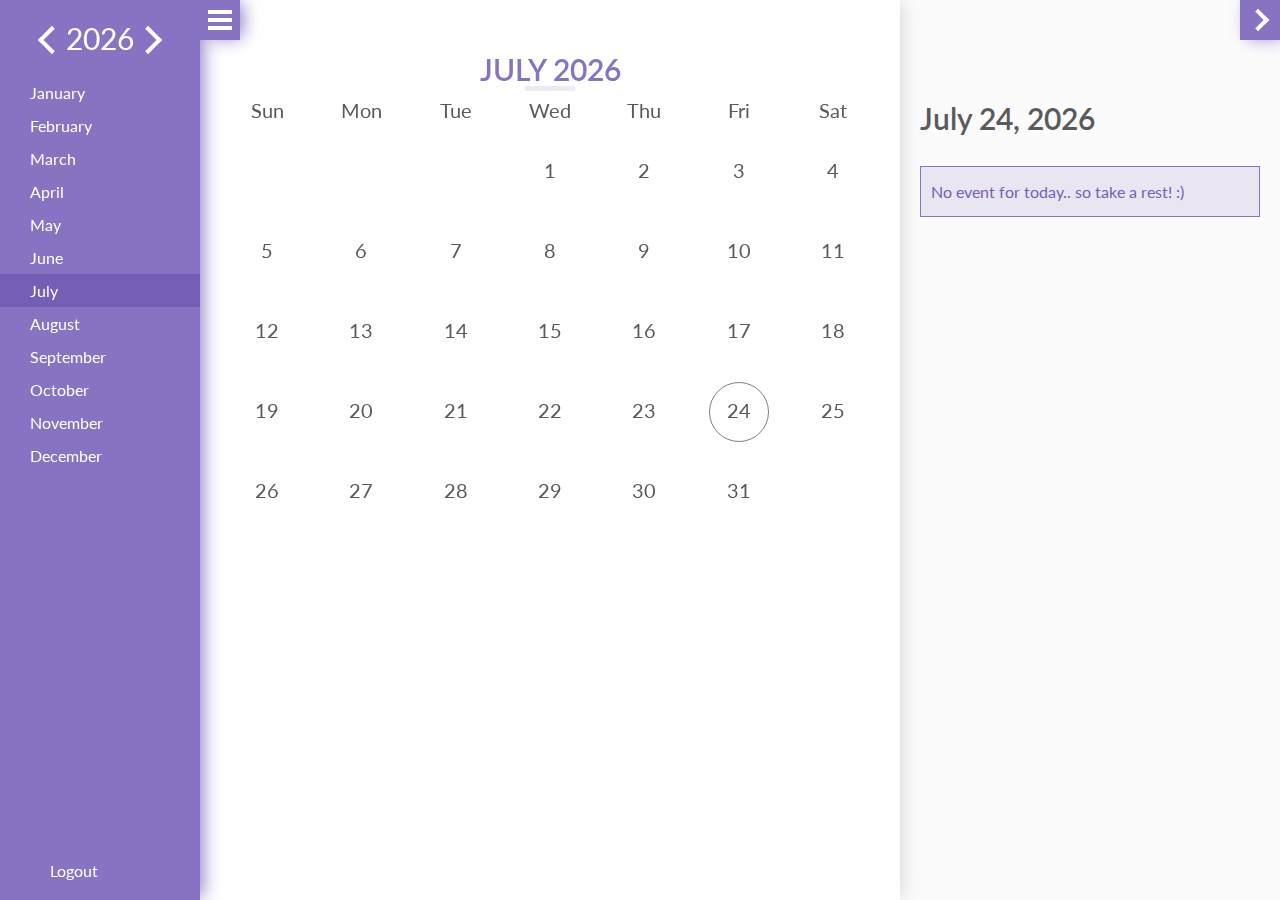
==== pages/index.html @ 3f1f452f "Initial commit :tada:" ====
<!DOCTYPE html>
<html>
    <head>
        <meta charset="utf-8" />
        <link
            rel="preconnect"
            href="https://fonts.googleapis.com"
        />
        <link
            rel="preconnect"
            href="https://fonts.gstatic.com"
            crossorigin
        />
        <link
            href="https://fonts.googleapis.com/css2?family=Lato:wght@100;400;500;600;700;900&display=swap"
            rel="stylesheet"
        />
        <link
            rel="stylesheet"
            href="../scripts/evo-calendar/evo-calendar.min.css"
        />
        <link
            rel="stylesheet"
            href="./style.css"
        />
    </head>
    <body>
        <div
            id="calendar"
            class="full-length"
        ></div>
        <div class="logout-parent">
            <a id="logout-button">Logout</a>
        </div>
    </body>
    <script src="../scripts/jquery.min.js"></script>
    <script src="../scripts/evo-calendar/evo-calendar.min.js"></script>
    <script src="../pages/main.js"></script>
</html>
---- scripts/evo-calendar/evo-calendar.min.css ----
/*!
 * Evo Calendar - Simple and Modern-looking Event Calendar Plugin
 *
 * Licensed under the MIT License
 *
 * Version: 1.1.2
 * Author: Edlyn Villegas
 * Docs: https://edlynvillegas.github.com/evo-calendar
 * Repo: https://github.com/edlynvillegas/evo-calendar
 * Issues: https://github.com/edlynvillegas/evo-calendar/issues
 *
*/
*,::after,::before{-webkit-box-sizing:border-box;box-sizing:border-box}html,body{padding:0;margin:0}body{font-family:'Source Sans Pro'}input:focus,textarea:focus,button:focus{outline:none}.evo-calendar{position:relative;background-color:#fbfbfb;color:#5a5a5a;width:100%;-webkit-box-shadow:0 10px 50px -20px #8773c1;box-shadow:0 10px 50px -20px #8773c1;margin:0 auto;overflow:hidden;z-index:1}.calendar-sidebar{position:absolute;margin-top:0;width:200px;height:100%;float:left;background-color:#8773c1;color:#fff;z-index:1;-webkit-box-shadow:5px 0 18px -3px #8773c1;box-shadow:5px 0 18px -3px #8773c1;-webkit-transition:all .3s ease;-o-transition:all .3s ease;transition:all .3s ease;-webkit-transform:translateX(0);-ms-transform:translateX(0);transform:translateX(0);z-index:2}.sidebar-hide .calendar-sidebar{-webkit-transform:translateX(-100%);-ms-transform:translateX(-100%);transform:translateX(-100%);-webkit-box-shadow:none;box-shadow:none}.calendar-sidebar>span#sidebarToggler{position:absolute;width:40px;height:40px;top:0;right:0;-webkit-transform:translate(100%,0);-ms-transform:translate(100%,0);transform:translate(100%,0);background-color:#8773c1;padding:10px 8px;cursor:pointer;-webkit-box-shadow:5px 0 18px -3px #8773c1;box-shadow:5px 0 18px -3px #8773c1}.calendar-sidebar>.calendar-year{padding:20px;text-align:center}.calendar-sidebar>.calendar-year>p{margin:0;font-size:30px;display:inline-block}.calendar-sidebar>.calendar-year>button.icon-button{display:inline-block;width:20px;height:20px;overflow:visible}.calendar-sidebar>.calendar-year>button.icon-button>span{border-right:4px solid #fff;border-bottom:4px solid #fff;width:100%;height:100%}.calendar-sidebar>.calendar-year>img[year-val="prev"]{float:left}.calendar-sidebar>.calendar-year>img[year-val="next"]{float:right}.calendar-sidebar>.month-list::-webkit-scrollbar{width:5px;height:5px}.calendar-sidebar>.month-list::-webkit-scrollbar-track{background:transparent}.calendar-sidebar>.month-list::-webkit-scrollbar-thumb{background:#fff;border-radius:5px}.calendar-sidebar>.month-list::-webkit-scrollbar-thumb:hover{background:#d6c8ff}.calendar-sidebar>.month-list>.calendar-months{list-style-type:none;margin:0;padding:0}.calendar-sidebar>.month-list>.calendar-months>li{padding:7px 30px;cursor:pointer;font-size:16px}.calendar-sidebar>.month-list>.calendar-months>li:hover{background-color:#a692e0}.calendar-sidebar>.month-list>.calendar-months>li.active-month{background-color:#755eb5}.calendar-inner{position:relative;padding:40px 30px;float:left;width:100%;max-width:calc(100% - 600px);margin-left:200px;background-color:#fff;-webkit-box-shadow:5px 0 18px -3px rgba(0,0,0,.15);box-shadow:5px 0 18px -3px rgba(0,0,0,.15);-webkit-transition:all .3s ease;-o-transition:all .3s ease;transition:all .3s ease;z-index:1}.calendar-inner::after{content:none;position:absolute;top:0;left:0;width:100%;height:100%;background-color:rgba(83,74,109,.5)}.sidebar-hide .calendar-inner{max-width:calc(100% - 400px);margin-left:0}.event-hide .calendar-inner{max-width:calc(100% - 200px)}.event-hide.sidebar-hide .calendar-inner{max-width:100%}.calendar-inner .calendar-table{border-collapse:collapse;font-size:20px;width:100%;-webkit-user-select:none;-moz-user-select:none;-ms-user-select:none;user-select:none}th[colspan="7"]{position:relative;text-align:center;text-transform:uppercase;font-weight:600;font-size:30px;color:#8773c1}th[colspan="7"]::after{content:'';position:absolute;bottom:-3px;left:50%;width:50px;height:5px;-webkit-transform:translateX(-50%);-ms-transform:translateX(-50%);transform:translateX(-50%);background-color:rgba(135,115,193,.15)}tr.calendar-header .calendar-header-day{padding:10px;text-align:center;color:#5a5a5a}tr.calendar-body .calendar-day{padding:10px 0}tr.calendar-body .calendar-day .day{position:relative;padding:15px;height:60px;width:60px;margin:0 auto;border-radius:50%;text-align:center;color:#5a5a5a;border:1px solid transparent;-webkit-transition:all .3s ease,-webkit-transform .5s ease;transition:all .3s ease,-webkit-transform .5s ease;-o-transition:all .3s ease,transform .5s ease;transition:all .3s ease,transform .5s ease;transition:all .3s ease,transform .5s ease,-webkit-transform .5s ease;cursor:pointer}tr.calendar-body .calendar-day .day:hover{background-color:#dadada}tr.calendar-body .calendar-day .day:active{-webkit-transform:scale(.9);-ms-transform:scale(.9);transform:scale(.9)}tr.calendar-body .calendar-day .day.calendar-active,tr.calendar-body .calendar-day .day.calendar-active:hover{color:#5a5a5a;border-color:rgba(0,0,0,.5)}tr.calendar-body .calendar-day .day.calendar-today{color:#fff;background-color:#8773c1}tr.calendar-body .calendar-day .day.calendar-today:hover{color:#fff;background-color:#755eb5}tr.calendar-body .calendar-day .day[disabled]{pointer-events:none;cursor:not-allowed;background-color:transparent;color:#b9b9b9}.calendar-events{position:absolute;top:0;right:0;width:400px;height:100%;padding:70px 30px 60px 30px;background-color:#fbfbfb;-webkit-transition:all .3s ease;-o-transition:all .3s ease;transition:all .3s ease;overflow-y:auto;z-index:0}.calendar-events::-webkit-scrollbar{width:5px;height:5px}.calendar-events::-webkit-scrollbar-track{background:transparent}.calendar-events::-webkit-scrollbar-thumb{background:#8e899c;border-radius:5px}.calendar-events::-webkit-scrollbar-thumb:hover{background:#6c6875}.calendar-events>.event-header>p{font-size:30px;font-weight:600;color:#5a5a5a}#eventListToggler{position:absolute;width:40px;height:40px;top:0;right:0;background-color:#8773c1;padding:10px;cursor:pointer;-webkit-box-shadow:5px 0 18px -3px #8773c1;box-shadow:5px 0 18px -3px #8773c1;z-index:1}.event-list::after{content:"";clear:both;display:table}.event-list>.event-empty{padding:15px 10px;background-color:rgba(135,115,193,.15);border:1px solid #8773c1}.event-list>.event-empty>p{margin:0;color:#755eb5}.event-container{position:relative;display:flex;width:100%;border-radius:10px;margin-bottom:10px;-webkit-transition:all .3s ease;-o-transition:all .3s ease;transition:all .3s ease;cursor:pointer;float:left}.event-container::before{content:'';position:absolute;top:0;left:0;width:2px;height:100%;transform:translate(29px,30px);background-color:#eaeaea;z-index:-1}.event-container:last-child.event-container::before{height:30px;transform:translate(29px,0)}.event-container:only-child.event-container::before{height:0;opacity:0}.event-container:hover{background-color:#fff;-webkit-box-shadow:0 3px 12px -4px rgba(0,0,0,.65);box-shadow:0 3px 12px -4px rgba(0,0,0,.65)}.event-container>.event-icon{position:relative;padding:20px;width:60px;height:60px;float:left}.event-container>.event-icon>img{width:30px}.event-container>.event-info{align-self:center;width:calc(100% - 60px);display:inline-block;padding:10px 10px 10px 0}.event-container>.event-info>p{margin:0;color:#5a5a5a}.event-container>.event-info>p.event-title{position:relative;font-size:22px;font-weight:600}.event-container>.event-info>p.event-title>span{position:absolute;top:50%;right:0;font-size:12px;font-weight:400;color:#755eb5;border:1px solid #755eb5;border-radius:3px;background-color:rgb(237 234 246);padding:3px 6px;transform:translateY(-50%)}.event-container>.event-info>p.event-desc{font-size:14px;margin-top:5px}.event-indicator{position:absolute;width:-moz-max-content;width:-webkit-fit-content;width:-moz-fit-content;width:fit-content;top:100%;left:50%;-webkit-transform:translate(-50%,calc(-100% + -5px));-ms-transform:translate(-50%,calc(-100% + -5px));transform:translate(-50%,calc(-100% + -5px))}.event-indicator>.type-bullet{float:left;padding:2px}.event-indicator>.type-bullet>div{width:10px;height:10px;border-radius:50%}.event-container>.event-icon>div{width:100%;height:100%;border-radius:50%}.event-container>.event-icon>div.event-bullet-event,.event-indicator>.type-bullet>div.type-event{background-color:#ff7575}.event-container>.event-icon>div.event-bullet-holiday,.event-indicator>.type-bullet>div.type-holiday{background-color:#ffc107}.event-container>.event-icon>div.event-bullet-birthday,.event-indicator>.type-bullet>div.type-birthday{background-color:#3ca8ff}button.icon-button{border:none;background-color:transparent;width:100%;height:100%;padding:0;cursor:pointer}button.icon-button>span.bars{position:relative;width:100%;height:4px;display:block;background-color:#fff}button.icon-button>span.bars::before,button.icon-button>span.bars::after{content:'';position:absolute;width:100%;height:4px;display:block;background-color:#fff}button.icon-button>span.bars::before{top:-8px}button.icon-button>span.bars::after{bottom:-8px}button.icon-button>span.chevron-arrow-left{display:inline-block;border-right:6px solid #fff;border-bottom:6px solid #fff;width:18px;height:18px;-webkit-transform:rotate(-225deg);-ms-transform:rotate(-225deg);transform:rotate(-225deg)}button.icon-button>span.chevron-arrow-right{display:block;border-right:4px solid #fff;border-bottom:4px solid #fff;width:16px;height:16px;-webkit-transform:rotate(-45deg);-ms-transform:rotate(-45deg);transform:rotate(-45deg)}@media screen and (max-width:1280px){.calendar-inner{padding:50px 20px 70px 20px;max-width:calc(100% - 580px)}.sidebar-hide .calendar-inner{max-width:calc(100% - 380px)}tr.calendar-header .calendar-header-day,tr.calendar-body .calendar-day{padding:10px 5px}.calendar-events{width:380px;padding:70px 20px 60px 20px}}@media screen and (max-width:1024px){.calendar-sidebar{width:175px}.calendar-inner{padding:50px 10px 70px 10px;max-width:calc(100% - 475px);margin-left:175px}.sidebar-hide .calendar-inner{max-width:calc(100% - 300px)}.event-hide .calendar-inner{max-width:calc(100% - 175px)}.calendar-events{width:300px;padding:70px 10px 60px 10px}tr.calendar-body .calendar-day .day{padding:10px;height:45px;width:45px;font-size:16px}.event-indicator>.type-bullet>div{width:8px;height:8px;border-radius:50%}.calendar-sidebar>span#sidebarToggler,#eventListToggler{width:50px;height:50px}#eventListToggler,.event-hide #eventListToggler{right:0;-webkit-transform:translateX(0);-ms-transform:translateX(0);transform:translateX(0)}button.icon-button>span.bars{height:5px}button.icon-button>span.bars::before,button.icon-button>span.bars::after{height:5px}button.icon-button>span.bars::before{top:-10px}button.icon-button>span.bars::after{bottom:-10px}button.icon-button>span.chevron-arrow-right{border-right-width:5px;border-bottom-width:5px;width:20px;height:20px}.event-container::before{transform:translate(24px,25px)}.event-container:last-child.event-container::before{height:25px;transform:translate(24px,0)}.event-container>.event-icon{padding:15px;width:50px;height:50px}.event-container>.event-icon::before{left:24px}.event-container>.event-info{width:calc(100% - 50px)}.event-container>.event-info>p{font-size:18px}}@media screen and (max-width:991px){.calendar-sidebar{width:150px}.calendar-inner{padding:50px 10px 70px 10px;max-width:calc(100% - 425px);margin-left:150px}.sidebar-hide .calendar-inner{max-width:calc(100% - 275px)}.event-hide .calendar-inner{max-width:calc(100% - 150px)}.calendar-events{width:275px;padding:70px 10px 60px 10px}}@media screen and (max-width:768px){.calendar-sidebar{width:180px}.calendar-inner{padding:50px 10px 70px 10px;max-width:100%;margin-left:0}.sidebar-hide .calendar-inner,.event-hide .calendar-inner{max-width:100%}.calendar-inner::after{content:'';opacity:1}.sidebar-hide.event-hide .calendar-inner::after{content:none;opacity:0}.event-indicator{-webkit-transform:translate(-50%,calc(-100% + -3px));-ms-transform:translate(-50%,calc(-100% + -3px));transform:translate(-50%,calc(-100% + -3px))}.event-indicator>.type-bullet{padding:0 1px 3px 1px}.calendar-events{width:48%;padding:70px 20px 60px 20px;-webkit-box-shadow:-5px 0 18px -3px rgba(135,115,193,.5);box-shadow:-5px 0 18px -3px rgba(135,115,193,.5);z-index:1}.event-hide .calendar-events{-webkit-transform:translateX(100%);-ms-transform:translateX(100%);transform:translateX(100%);-webkit-box-shadow:none;box-shadow:none}#eventListToggler{right:48%;-webkit-transform:translateX(100%);-ms-transform:translateX(100%);transform:translateX(100%)}.event-hide #eventListToggler{-webkit-transform:translateX(0);-ms-transform:translateX(0);transform:translateX(0)}.calendar-events>.event-list{margin-top:20px}.calendar-sidebar>.calendar-year>button.icon-button{width:16px;height:16px}.calendar-sidebar>.calendar-year>button.icon-button>span{border-right-width:2px;border-bottom-width:2px}.calendar-sidebar>.calendar-year>p{font-size:22px}.calendar-sidebar>.month-list>.calendar-months>li{padding:6px 26px}.calendar-events>.event-header>p{margin:0}.event-container>.event-info>p.event-title{font-size:20px}.event-container>.event-info>p.event-desc{font-size:12px}}@media screen and (max-width:768px) and (min-width:426px){.event-container>.event-info>p.event-title{font-size:18px}}@media screen and (max-width:425px){.calendar-sidebar{width:100%}.sidebar-hide .calendar-sidebar{height:43px}.sidebar-hide .calendar-sidebar{-webkit-transform:translateX(0);-ms-transform:translateX(0);transform:translateX(0);-webkit-box-shadow:none;box-shadow:none}.calendar-sidebar>.calendar-year{position:relative;padding:10px 20px;text-align:center;background-color:#8773c1;-webkit-box-shadow:0 3px 8px -3px rgba(53,43,80,.65);box-shadow:0 3px 8px -3px rgba(53,43,80,.65)}.calendar-sidebar>.calendar-year>button.icon-button{width:14px;height:14px}.calendar-sidebar>.calendar-year>button.icon-button>span{border-right-width:3px;border-bottom-width:3px}.calendar-sidebar>.calendar-year>p{font-size:18px;margin:0 10px}.calendar-sidebar>.month-list{position:relative;width:100%;height:calc(100% - 43px);overflow-y:auto;background-color:#8773c1;-webkit-transform:translateY(0);-ms-transform:translateY(0);transform:translateY(0);z-index:-1}.sidebar-hide .calendar-sidebar>.month-list{-webkit-transform:translateY(-100%);-ms-transform:translateY(-100%);transform:translateY(-100%)}.calendar-sidebar>.month-list>.calendar-months{position:absolute;top:0;left:0;width:100%;list-style-type:none;margin:0;padding:0;padding:10px}.calendar-sidebar>.month-list>.calendar-months::after{content:"";clear:both;display:table}.calendar-sidebar>.month-list>.calendar-months>li{padding:10px 20px;font-size:20px}.calendar-sidebar>span#sidebarToggler{-webkit-transform:translate(0,0);-ms-transform:translate(0,0);transform:translate(0,0);top:0;bottom:unset;-webkit-box-shadow:none;box-shadow:none}th[colspan="7"]::after{bottom:0}.calendar-inner{margin-left:0;padding:53px 0 40px 0;float:unset}.calendar-inner::after{content:none;opacity:0}.sidebar-hide .calendar-inner,.event-hide .calendar-inner,.calendar-inner{max-width:100%}.calendar-sidebar>span#sidebarToggler,#eventListToggler{width:40px;height:40px}button.icon-button>span.chevron-arrow-right{border-right-width:4px;border-bottom-width:4px;width:18px;height:18px;-webkit-transform:translateX(-3px) rotate(-45deg);-ms-transform:translateX(-3px) rotate(-45deg);transform:translateX(-3px) rotate(-45deg)}button.icon-button>span.bars,button.icon-button>span.bars::before,button.icon-button>span.bars::after{height:4px}button.icon-button>span.bars::before{top:-8px}button.icon-button>span.bars::after{bottom:-8px}tr.calendar-header .calendar-header-day{padding:0}tr.calendar-body .calendar-day{padding:8px 0}tr.calendar-body .calendar-day .day{padding:10px;width:40px;height:40px;font-size:16px}.event-indicator{-webkit-transform:translate(-50%,calc(-100% + -3px));-ms-transform:translate(-50%,calc(-100% + -3px));transform:translate(-50%,calc(-100% + -3px))}.event-indicator>.type-bullet{padding:1px}.event-indicator>.type-bullet>div{width:6px;height:6px}.event-indicator{-webkit-transform:translate(-50%,0);-ms-transform:translate(-50%,0);transform:translate(-50%,0)}tr.calendar-body .calendar-day .day.calendar-today .event-indicator,tr.calendar-body .calendar-day .day.calendar-active .event-indicator{-webkit-transform:translate(-50%,3px);-ms-transform:translate(-50%,3px);transform:translate(-50%,3px)}.calendar-events{position:relative;padding:20px 15px;width:100%;height:185px;-webkit-box-shadow:0 5px 18px -3px rgba(0,0,0,.15);box-shadow:0 5px 18px -3px rgba(0,0,0,.15);overflow-y:auto;z-index:0}.event-hide .calendar-events{-webkit-transform:translateX(0);-ms-transform:translateX(0);transform:translateX(0);padding:0 15px;height:0}.calendar-events>.event-header>p{font-size:20px}.event-list>.event-empty{padding:10px}.event-container::before{transform:translate(21.5px,25px)}.event-container:last-child.event-container::before{height:22.5px;transform:translate(21.5px,0)}.event-container>.event-icon{width:45px;height:45px}.event-container>.event-icon::before{left:21px}.event-container:last-child>.event-icon::before{height:50%}.event-container>.event-info{width:calc(100% - 45px)}.event-hide #eventListToggler,#eventListToggler{top:calc(100% - 185px);right:0;-webkit-transform:translate(0,-100%);-ms-transform:translate(0,-100%);transform:translate(0,-100%)}.event-hide #eventListToggler{top:100%}#eventListToggler button.icon-button>span.chevron-arrow-right{position:relative;display:inline-block;-webkit-transform:translate(0,-3px) rotate(45deg);-ms-transform:translate(0,-3px) rotate(45deg);transform:translate(0,-3px) rotate(45deg)}}@media screen and (max-width:375px){th[colspan="7"]{font-size:20px;padding-bottom:5px}tr.calendar-header .calendar-header-day{font-size:16px}tr.calendar-body .calendar-day .day{padding:5px;width:30px;height:30px;font-size:14px}}
---- pages/style.css ----
body {
    font-family: 'Lato', sans-serif;
}

.full-length {
    position: fixed;
    top: 0;
    left: 0;
    height: 100%;
}

.calendar-inner {
    position: fixed;
    top: 0;
    left: 0;
    height: 100%;
}

.logout-parent {
    position: absolute;
    bottom: 20px;
    z-index: 9999;
    width: 11.5%;
    text-align: center;
    color: white;
    cursor: pointer;
    font-size: 16px;
}
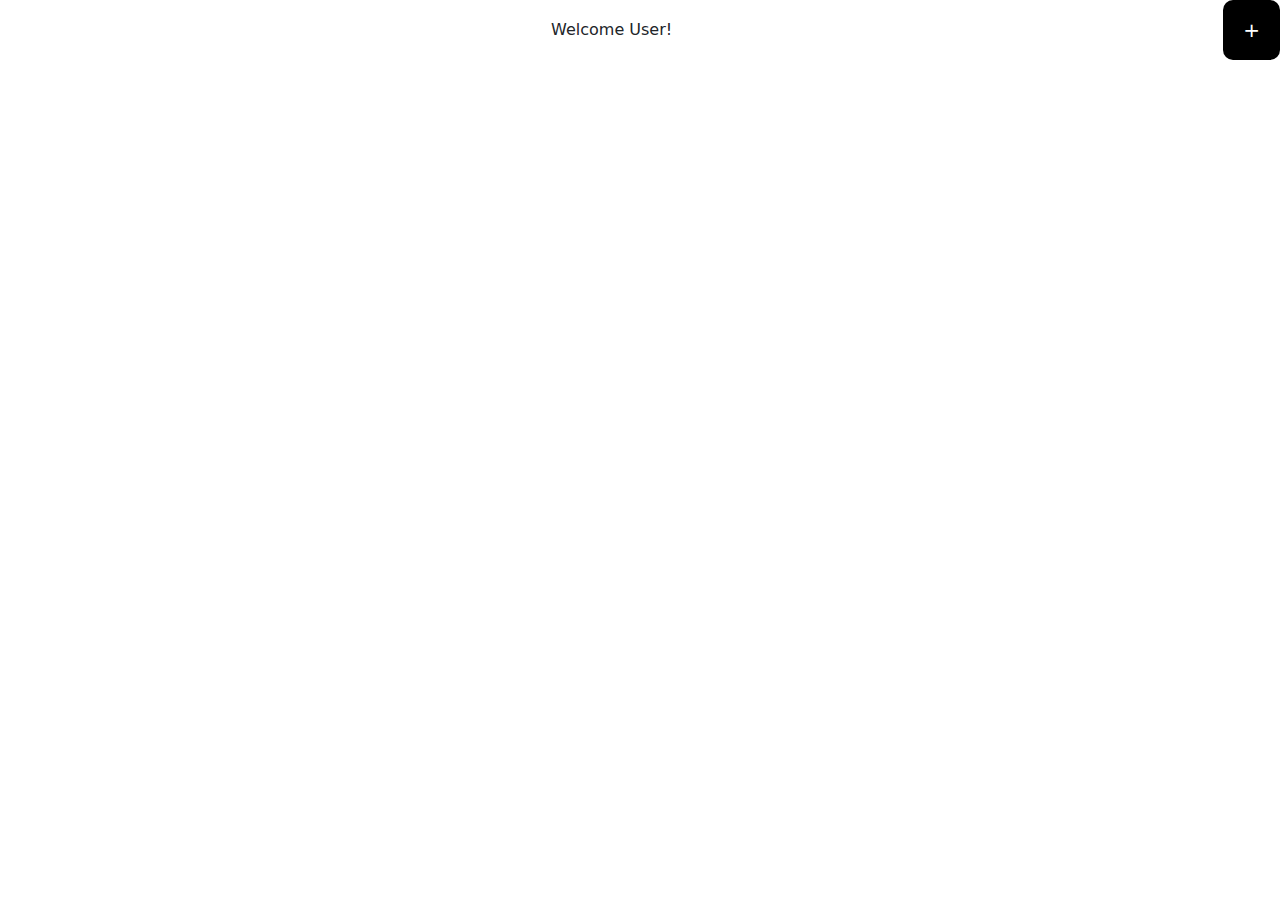
==== commit 14c1ec5d: "feat: Add HTML/CSS for New wireframe :sparkles:" ====
--- a/pages/index.html
+++ b/pages/index.html
@@ -17,23 +17,92 @@
         />
         <link
             rel="stylesheet"
-            href="../scripts/evo-calendar/evo-calendar.min.css"
+            href="./style.css"
         />
+        <!-- Calendar -->
         <link
             rel="stylesheet"
-            href="./style.css"
+            href="../theme-basic.css"
+        />
+        <!-- Calendar -->
+
+        <link
+            rel="stylesheet"
+            href="../bootstrap.min.css"
         />
     </head>
     <body>
+        <div class="logout-parent">
+            <a id="logout-button">Logout</a>
+        </div>
+
+        <div class="parent">
+            <div></div>
+            <div>Welcome User!</div>
+            <div>
+                <button
+                    class="add-button"
+                    data-bs-toggle="modal"
+                    data-bs-target="#widgetSelector"
+                >
+                    +
+                </button>
+            </div>
+        </div>
+
+        <div id="calendar-parent">
+            <div id="calendar"></div>
+        </div>
+
+        <!-- Modal -->
         <div
-            id="calendar"
-            class="full-length"
-        ></div>
+            class="modal fade"
+            id="widgetSelector"
+            tabindex="-1"
+            aria-labelledby="exampleModalLabel"
+            aria-hidden="true"
+        >
+            <div class="modal-dialog">
+                <div class="modal-content">
+                    <div class="modal-header">
+                        <h1
+                            class="modal-title fs-5"
+                            id="exampleModalLabel"
+                        >
+                            Which widget do you want to add?
+                        </h1>
+                        <button
+                            type="button"
+                            class="btn-close"
+                            data-bs-dismiss="modal"
+                            aria-label="Close"
+                        ></button>
+                    </div>
+                    <div class="modal-body">
+                        <ul
+                            class="menu-list"
+                            id="menu-list"
+                        >
+                            <li class="menu-item">Calendar</li>
+                            <li class="menu-item">Jira</li>
+                            <li class="menu-item">Todo</li>
+                            <li class="menu-item">Notes</li>
+                        </ul>
+                    </div>
+                </div>
+            </div>
+        </div>
+        <!-- Modal -->
+
         <div class="logout-parent">
             <a id="logout-button">Logout</a>
         </div>
     </body>
-    <script src="../scripts/jquery.min.js"></script>
-    <script src="../scripts/evo-calendar/evo-calendar.min.js"></script>
+    <script src="../bootstrap.bundle.min.js"></script>
+
+    <!-- Calendar -->
+    <script src="../bundle.js"></script>
+    <!-- Calendar -->
+
     <script src="../pages/main.js"></script>
 </html>
--- a/pages/style.css
+++ b/pages/style.css
@@ -2,27 +2,49 @@
     font-family: 'Lato', sans-serif;
 }
 
-.full-length {
-    position: fixed;
-    top: 0;
-    left: 0;
-    height: 100%;
-}
-
-.calendar-inner {
-    position: fixed;
-    top: 0;
-    left: 0;
-    height: 100%;
+.add-button {
+    background: black;
+    border: none;
+    color: white;
+    padding: 0.9375rem 1.25rem;
+    border-radius: 0.625rem;
+    width: 100%;
+    font-size: 1.25rem;
+    cursor: pointer;
 }
 
 .logout-parent {
     position: absolute;
-    bottom: 20px;
+    bottom: 1.25rem;
     z-index: 9999;
     width: 11.5%;
     text-align: center;
     color: white;
     cursor: pointer;
-    font-size: 16px;
+    font-size: 1rem;
 }
+
+.parent {
+    display: flex;
+    justify-content: space-between;
+    align-items: center;
+}
+
+#calendar-parent {
+    margin: 0.625rem;
+}
+
+.menu-list {
+    list-style: none;
+    padding: 0;
+}
+
+.menu-item {
+    padding: 0.9375rem;
+}
+
+.menu-item:hover {
+    background-color: grey;
+    color: white;
+    cursor: pointer;
+}
--- a/theme-basic.css
+++ b/theme-basic.css
@@ -0,0 +1,523 @@
+.color-calendar {
+  position: relative;
+  display: inline-flex;
+  flex-direction: column;
+  width: auto;
+  height: auto;
+  box-sizing: border-box;
+  -webkit-user-select: none;
+     -moz-user-select: none;
+      -ms-user-select: none;
+          user-select: none;
+  overflow: hidden;
+  font-family: var(--cal-font-family-body);
+  font-size: 1rem;
+}
+
+.color-calendar .calendar__header {
+  position: relative;
+  display: grid;
+  grid-template-columns: repeat(7, minmax(20px, 55px));
+  font-family: var(--cal-font-family-header);
+}
+
+.color-calendar .calendar__monthyear {
+  font-size: 1.5rem;
+  margin: 0 auto;
+  text-align: center;
+  grid-column: 2/span 5;
+  display: flex;
+  align-items: center;
+  justify-content: center;
+}
+.color-calendar .calendar__monthyear .calendar__month {
+  cursor: pointer;
+}
+.color-calendar .calendar__monthyear .calendar__year {
+  cursor: pointer;
+}
+
+.color-calendar .calendar__arrow {
+  height: 35px;
+  width: 100%;
+  position: relative;
+  -webkit-touch-callout: none;
+  -webkit-user-select: none;
+  -moz-user-select: none;
+  -ms-user-select: none;
+  user-select: none;
+  -webkit-tap-highlight-color: transparent;
+  z-index: 101;
+  display: flex;
+  align-items: center;
+  justify-content: center;
+}
+.color-calendar .calendar__arrow-inner {
+  width: 35px;
+  height: 35px;
+  position: relative;
+  cursor: pointer;
+  display: flex;
+  align-items: center;
+  justify-content: center;
+}
+.color-calendar .calendar__arrow-prev {
+  position: relative;
+  display: flex;
+  align-items: center;
+  justify-content: center;
+}
+.color-calendar .calendar__arrow-prev .calendar__arrow-inner::before {
+  margin-left: 0.3em;
+  transform: rotate(-135deg);
+}
+.color-calendar .calendar__arrow-next {
+  position: relative;
+  display: flex;
+  align-items: center;
+  justify-content: center;
+}
+.color-calendar .calendar__arrow-next .calendar__arrow-inner::before {
+  margin-right: 0.3em;
+  transform: rotate(45deg);
+}
+
+.color-calendar .calendar__body {
+  height: auto;
+  overflow: hidden;
+}
+
+.color-calendar .calendar__weekdays {
+  display: grid;
+  grid-template-columns: repeat(7, minmax(20px, 55px));
+  margin-bottom: 5px;
+  font-family: var(--cal-font-family-weekdays);
+}
+.color-calendar .calendar__weekdays .calendar__weekday {
+  display: flex;
+  align-items: center;
+  justify-content: center;
+  height: 40px;
+}
+
+.color-calendar .calendar__days {
+  display: grid;
+  grid-template-columns: repeat(7, minmax(20px, 55px));
+  grid-template-rows: repeat(6, minmax(30px, 40px));
+  font-family: var(--cal-font-family-body);
+}
+.color-calendar .calendar__days .calendar__day {
+  position: relative;
+  z-index: 101;
+  display: flex;
+  align-items: center;
+  justify-content: center;
+}
+.color-calendar .calendar__days .calendar__day-text {
+  cursor: pointer;
+}
+.color-calendar .calendar__days .calendar__day-box {
+  position: absolute;
+  top: 50%;
+  left: 50%;
+  transform: translate(-50%, -50%);
+  width: calc(55% + 8px);
+  height: 90%;
+  opacity: 0;
+  z-index: -1;
+  cursor: pointer;
+  transition: opacity 0.3s ease-out;
+  will-change: opacity;
+}
+.color-calendar .calendar__days .calendar__day-event {
+  /* Event Bullet */
+}
+.color-calendar .calendar__days .calendar__day-event .calendar__day-bullet {
+  position: absolute;
+  top: 80%;
+  border-radius: 50%;
+  width: 4px;
+  height: 4px;
+  left: 50%;
+  transform: translateX(-50%);
+  overflow: hidden;
+  cursor: pointer;
+}
+.color-calendar .calendar__days .calendar__day-selected:not(.calendar__day-today) .calendar__day-box {
+  position: absolute;
+  top: 50%;
+  left: 50%;
+  transform: translate(-50%, -50%);
+  width: calc(55% + 8px);
+  height: 90%;
+  z-index: -1;
+  cursor: pointer;
+}
+
+.color-calendar .calendar__picker {
+  position: absolute;
+  z-index: 201;
+  width: 100%;
+  top: 75px;
+  left: 0;
+  bottom: 0;
+  background-color: white;
+  display: flex;
+  align-items: center;
+  justify-content: center;
+  visibility: hidden;
+  opacity: 0;
+  transition: all 0.3s ease;
+  font-family: var(--cal-font-family-body);
+}
+.color-calendar .calendar__picker .calendar__picker-month {
+  width: 100%;
+  display: grid;
+  grid-template-columns: repeat(3, minmax(0, 1fr));
+  grid-template-rows: repeat(4, minmax(0, 1fr));
+  grid-gap: 1rem 6%;
+  gap: 1rem 6%;
+  margin: 8%;
+  transition: none;
+}
+.color-calendar .calendar__picker .calendar__picker-month-option {
+  position: relative;
+  text-align: center;
+  padding: 15px 0;
+  font-weight: 700;
+  color: #323232;
+  border-radius: var(--cal-border-radius);
+  align-self: center;
+  cursor: pointer;
+}
+.color-calendar .calendar__picker .calendar__picker-month-option::after {
+  content: "";
+  width: 100%;
+  height: 50px;
+  position: absolute;
+  top: 50%;
+  left: 50%;
+  transform: translate(-50%, -50%);
+  background-color: var(--cal-color-primary);
+  border-radius: var(--cal-border-radius);
+  opacity: 0.1;
+  z-index: -1;
+}
+.color-calendar .calendar__picker .calendar__picker-month-option:hover:after {
+  opacity: 0.08;
+}
+.color-calendar .calendar__picker .calendar__picker-month-selected {
+  color: white;
+}
+.color-calendar .calendar__picker .calendar__picker-month-selected::after {
+  opacity: 1;
+}
+.color-calendar .calendar__picker .calendar__picker-month-selected:hover:after {
+  opacity: 0.9;
+}
+.color-calendar .calendar__picker .calendar__picker-year {
+  width: 100%;
+  display: grid;
+  grid-template-columns: repeat(3, minmax(0, 1fr));
+  grid-template-rows: repeat(4, minmax(0, 1fr));
+  grid-gap: 1rem 6%;
+  gap: 1rem 6%;
+  margin: 8%;
+  transition: none;
+}
+.color-calendar .calendar__picker .calendar__picker-year-option {
+  position: relative;
+  text-align: center;
+  padding: 15px 0;
+  font-weight: 700;
+  color: #323232;
+  border-radius: var(--cal-border-radius);
+  align-self: center;
+  cursor: pointer;
+}
+.color-calendar .calendar__picker .calendar__picker-year-option::after {
+  content: "";
+  width: 100%;
+  height: 50px;
+  position: absolute;
+  top: 50%;
+  left: 50%;
+  transform: translate(-50%, -50%);
+  background-color: var(--cal-color-primary);
+  border-radius: var(--cal-border-radius);
+  opacity: 0.1;
+  z-index: -1;
+}
+.color-calendar .calendar__picker .calendar__picker-year-option:hover:after {
+  opacity: 0.08;
+}
+.color-calendar .calendar__picker .calendar__picker-year-selected {
+  color: white;
+}
+.color-calendar .calendar__picker .calendar__picker-year-selected::after {
+  opacity: 1;
+}
+.color-calendar .calendar__picker .calendar__picker-year-selected:hover:after {
+  opacity: 0.9;
+}
+.color-calendar .calendar__picker .calendar__picker-year-arrow {
+  position: absolute;
+  opacity: 0.4;
+  border-radius: var(--cal-border-radius);
+  cursor: pointer;
+  transition: all 0.3s ease;
+}
+.color-calendar .calendar__picker .calendar__picker-year-arrow-left {
+  top: 0;
+  bottom: 0;
+  left: 0;
+  display: flex;
+  align-items: center;
+  justify-content: center;
+  padding-left: 10px;
+  padding-right: 4px;
+}
+.color-calendar .calendar__picker .calendar__picker-year-arrow-right {
+  top: 0;
+  bottom: 0;
+  right: 0;
+  display: flex;
+  align-items: center;
+  justify-content: center;
+  padding-left: 4px;
+  padding-right: 10px;
+}
+.color-calendar .calendar__picker .calendar__picker-year-arrow:hover {
+  opacity: 1;
+  background-color: #f8f8f8;
+}
+
+.chevron-thin-left {
+  display: inline-block;
+  border-right: 2px solid var(--cal-color-primary);
+  border-bottom: 2px solid var(--cal-color-primary);
+  width: 10px;
+  height: 10px;
+  transform: rotate(-225deg);
+}
+.chevron-thin-right {
+  display: inline-block;
+  border-right: 2px solid var(--cal-color-primary);
+  border-bottom: 2px solid var(--cal-color-primary);
+  width: 10px;
+  height: 10px;
+  transform: rotate(-45deg);
+}
+
+.color-calendar.month-left-align .calendar__header .calendar__monthyear {
+  grid-column: 1/span 5;
+  margin: 0;
+  justify-content: flex-start;
+  padding-left: 5%;
+}
+
+.color-calendar.basic {
+  --cal-color-primary: #000000;
+  --cal-font-family-header: "Work Sans", sans-serif;
+  --cal-font-family-weekdays: "Work Sans", sans-serif;
+  --cal-font-family-body: "Work Sans", sans-serif;
+  --cal-drop-shadow: 0 7px 30px -10px rgba(150, 170, 180, 0.5);
+  --cal-border: none;
+  --cal-border-radius: 0.5rem;
+  --cal-header-color: black;
+  --cal-weekdays-color: black;
+  border-radius: var(--cal-border-radius);
+  box-shadow: var(--cal-drop-shadow);
+  color: var(--cal-color-primary);
+  background-color: white;
+  border: var(--cal-border);
+}
+
+.color-calendar.basic .calendar__header {
+  padding: 20px 14px 0px 14px;
+  color: var(--cal-header-color);
+}
+
+.color-calendar.basic .calendar__monthyear {
+  font-weight: 600;
+  color: var(--cal-header-color);
+}
+
+.color-calendar.basic .calendar__arrow-inner {
+  border-radius: 50%;
+}
+.color-calendar.basic .calendar__arrow-inner::before {
+  content: "";
+  width: 0.6em;
+  height: 0.6em;
+  position: absolute;
+  border-style: solid;
+  border-width: 0.15em 0.15em 0 0;
+  display: inline-block;
+  transform-origin: center center;
+  transform: rotate(-45deg);
+  border-radius: 1px;
+  color: var(--cal-header-color);
+}
+.color-calendar.basic .calendar__arrow-inner::after {
+  content: "";
+  position: absolute;
+  top: 50%;
+  left: 50%;
+  transform: translate(-50%, -50%);
+  width: 35px;
+  height: 35px;
+  border-radius: 50%;
+  background-color: var(--cal-header-color);
+  opacity: 0;
+  z-index: -1;
+  transition: opacity 0.3s ease;
+  will-change: opacity;
+}
+.color-calendar.basic .calendar__arrow-inner:hover::after {
+  transition: opacity 0.3s ease;
+  opacity: 0.05;
+}
+.color-calendar.basic .calendar__arrow-prev {
+  position: relative;
+  display: flex;
+  align-items: center;
+  justify-content: center;
+}
+.color-calendar.basic .calendar__arrow-prev .calendar__arrow-inner::before {
+  margin-left: 0.3em;
+  transform: rotate(-135deg);
+}
+.color-calendar.basic .calendar__arrow-next {
+  position: relative;
+  display: flex;
+  align-items: center;
+  justify-content: center;
+}
+.color-calendar.basic .calendar__arrow-next .calendar__arrow-inner::before {
+  margin-right: 0.3em;
+  transform: rotate(45deg);
+}
+
+.color-calendar.basic .calendar__body {
+  padding: 14px;
+}
+
+.color-calendar.basic .calendar__weekdays {
+  display: grid;
+  grid-template-columns: repeat(7, minmax(20px, 55px));
+  margin-bottom: 5px;
+}
+.color-calendar.basic .calendar__weekdays .calendar__weekday {
+  font-weight: 500;
+  opacity: 0.6;
+  color: var(--cal-weekdays-color);
+}
+
+.color-calendar.basic .calendar__days .calendar__day-other {
+  color: var(--cal-color-primary);
+  opacity: 0.2;
+}
+.color-calendar.basic .calendar__days .calendar__day {
+  font-weight: 600;
+}
+.color-calendar.basic .calendar__days .calendar__day-today {
+  font-weight: 700;
+  color: var(--cal-color-primary);
+}
+.color-calendar.basic .calendar__days .calendar__day-today .calendar__day-box {
+  border-radius: 0.5rem;
+  background-color: var(--cal-color-primary);
+  opacity: 0.1;
+}
+.color-calendar.basic .calendar__days .calendar__day-text:hover ~ .calendar__day-box {
+  opacity: 0.1;
+}
+.color-calendar.basic .calendar__days .calendar__day-bullet {
+  background-color: var(--cal-color-primary);
+}
+.color-calendar.basic .calendar__days .calendar__day-bullet:hover ~ .calendar__day-box {
+  opacity: 0.1;
+}
+.color-calendar.basic .calendar__days .calendar__day-box {
+  border-radius: 0.5rem;
+  background-color: var(--cal-color-primary);
+  box-shadow: 0 3px 15px -5px var(--cal-color-primary);
+}
+.color-calendar.basic .calendar__days .calendar__day-box:hover {
+  opacity: 0.1;
+}
+.color-calendar.basic .calendar__days .calendar__day-event {
+  font-weight: 700;
+}
+.color-calendar.basic .calendar__days .calendar__day-selected {
+  color: white;
+  font-weight: 700;
+}
+.color-calendar.basic .calendar__days .calendar__day-selected .calendar__day-box {
+  border-radius: 0.5rem;
+  background-color: var(--cal-color-primary);
+  opacity: 1;
+  box-shadow: 0 3px 15px -5px var(--cal-color-primary);
+}
+.color-calendar.basic .calendar__days .calendar__day-selected .calendar__day-text:hover ~ .calendar__day-box {
+  opacity: 1;
+}
+.color-calendar.basic .calendar__days .calendar__day-selected .calendar__day-bullet {
+  background-color: white;
+}
+.color-calendar.basic .calendar__days .calendar__day-selected .calendar__day-bullet:hover ~ .calendar__day-box {
+  opacity: 1;
+}
+
+.color-calendar.basic .calendar__picker {
+  background-color: white;
+  border-radius: var(--cal-border-radius);
+}
+.color-calendar.basic .calendar__picker-month-today {
+  box-shadow: inset 0px 0px 0px 1px var(--cal-color-primary);
+}
+.color-calendar.basic .calendar__picker-year-today {
+  box-shadow: inset 0px 0px 0px 1px var(--cal-color-primary);
+}
+
+.color-calendar.basic.color-calendar--small {
+  font-size: 0.8rem;
+}
+.color-calendar.basic.color-calendar--small .calendar__header {
+  padding: 10px 10px 0 10px;
+  grid-template-columns: repeat(7, minmax(25px, 41px));
+}
+.color-calendar.basic.color-calendar--small .calendar__header .calendar__monthyear {
+  font-size: 1.2rem;
+}
+.color-calendar.basic.color-calendar--small .calendar__header .calendar__arrow-inner, .color-calendar.basic.color-calendar--small .calendar__header .calendar__arrow-inner::after {
+  width: 30px;
+  height: 30px;
+}
+.color-calendar.basic.color-calendar--small .calendar__body {
+  padding: 0 10px 10px 10px;
+}
+.color-calendar.basic.color-calendar--small .calendar__body .calendar__weekdays {
+  grid-template-columns: repeat(7, minmax(25px, 41px));
+  margin-bottom: 0;
+}
+.color-calendar.basic.color-calendar--small .calendar__body .calendar__days {
+  grid-template-columns: repeat(7, minmax(25px, 41px));
+  grid-template-rows: repeat(6, minmax(30px, 35px));
+}
+.color-calendar.basic.color-calendar--small .calendar__body .calendar__picker {
+  top: 55px;
+}
+.color-calendar.basic.color-calendar--small .calendar__body .calendar__picker .calendar__picker-month-option {
+  padding: 10px 0;
+}
+.color-calendar.basic.color-calendar--small .calendar__body .calendar__picker .calendar__picker-month-option::after {
+  height: 40px;
+}
+.color-calendar.basic.color-calendar--small .calendar__body .calendar__picker .calendar__picker-year-option {
+  padding: 10px 0;
+}
+.color-calendar.basic.color-calendar--small .calendar__body .calendar__picker .calendar__picker-year-option::after {
+  height: 40px;
+}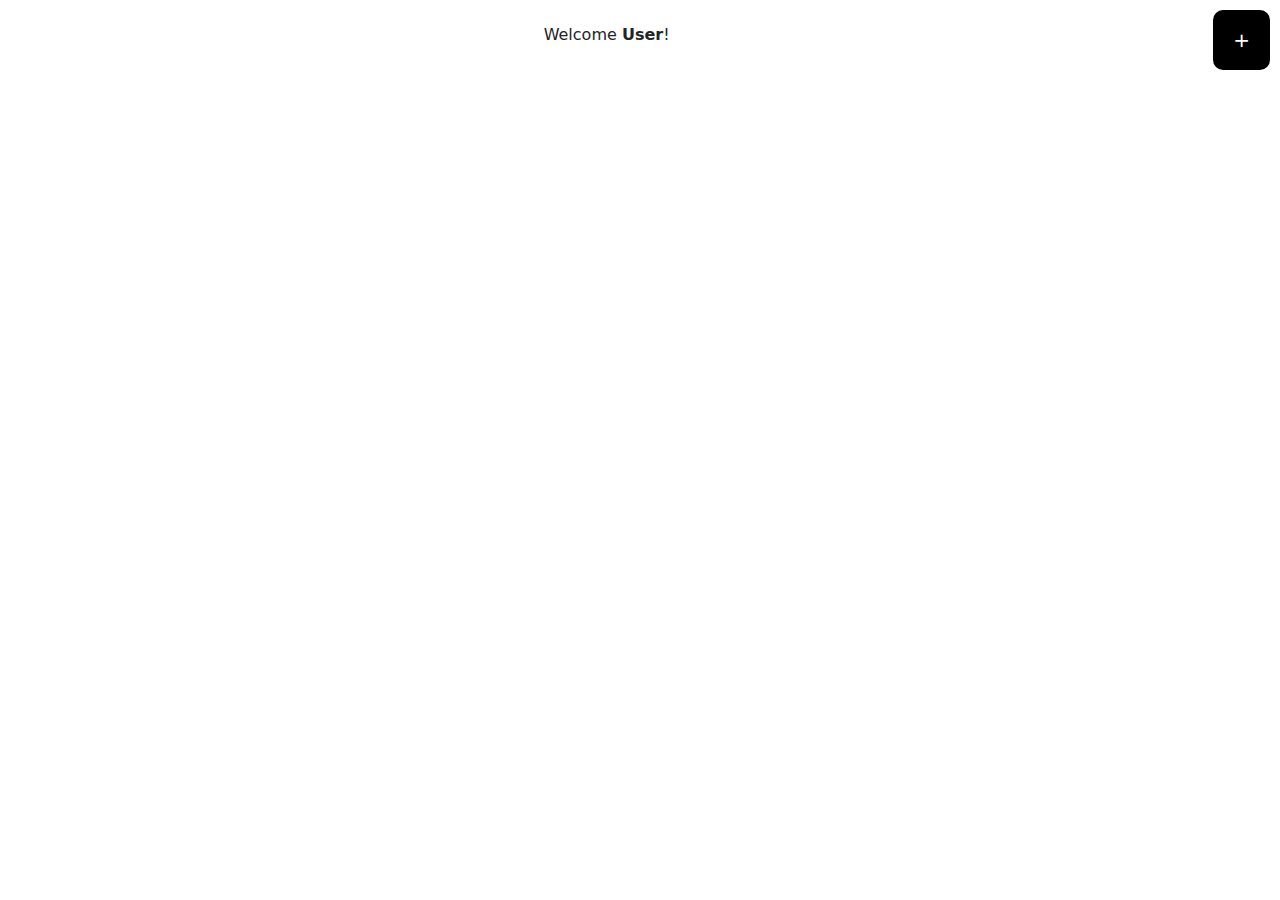
==== commit 4d9feb41: "feat: Integrate eventList modal :sparkles:" ====
--- a/pages/index.html
+++ b/pages/index.html
@@ -38,8 +38,8 @@
 
         <div class="parent">
             <div></div>
-            <div>Welcome User!</div>
-            <div>
+            <div>Welcome <span id="user-email">User</span>!</div>
+            <div style="margin-top: 10px; margin-right: 10px">
                 <button
                     class="add-button"
                     data-bs-toggle="modal"
@@ -54,7 +54,7 @@
             <div id="calendar"></div>
         </div>
 
-        <!-- Modal -->
+        <!-- Option Selector Modal -->
         <div
             class="modal fade"
             id="widgetSelector"
@@ -92,7 +92,29 @@
                 </div>
             </div>
         </div>
-        <!-- Modal -->
+        <!-- Option Selector Modal -->
+
+        <!-- Event List/Detail Modal -->
+        <div
+            class="modal fade"
+            id="eventListModal"
+            tabindex="-1"
+            aria-labelledby="eventListModalLabel"
+            aria-hidden="true"
+        >
+            <div class="modal-dialog">
+                <div class="modal-content">
+                    <!-- Modal Header -->
+                    <div class="modal-header"><b>Event List</b></div>
+                    <!-- Modal Body -->
+                    <div
+                        class="modal-body"
+                        id="event-list-body"
+                    ></div>
+                </div>
+            </div>
+        </div>
+        <!-- Event List/Detail Modal -->
 
         <div class="logout-parent">
             <a id="logout-button">Logout</a>
--- a/pages/style.css
+++ b/pages/style.css
@@ -48,3 +48,7 @@
     color: white;
     cursor: pointer;
 }
+
+#user-email {
+    font-weight: bold;
+}
